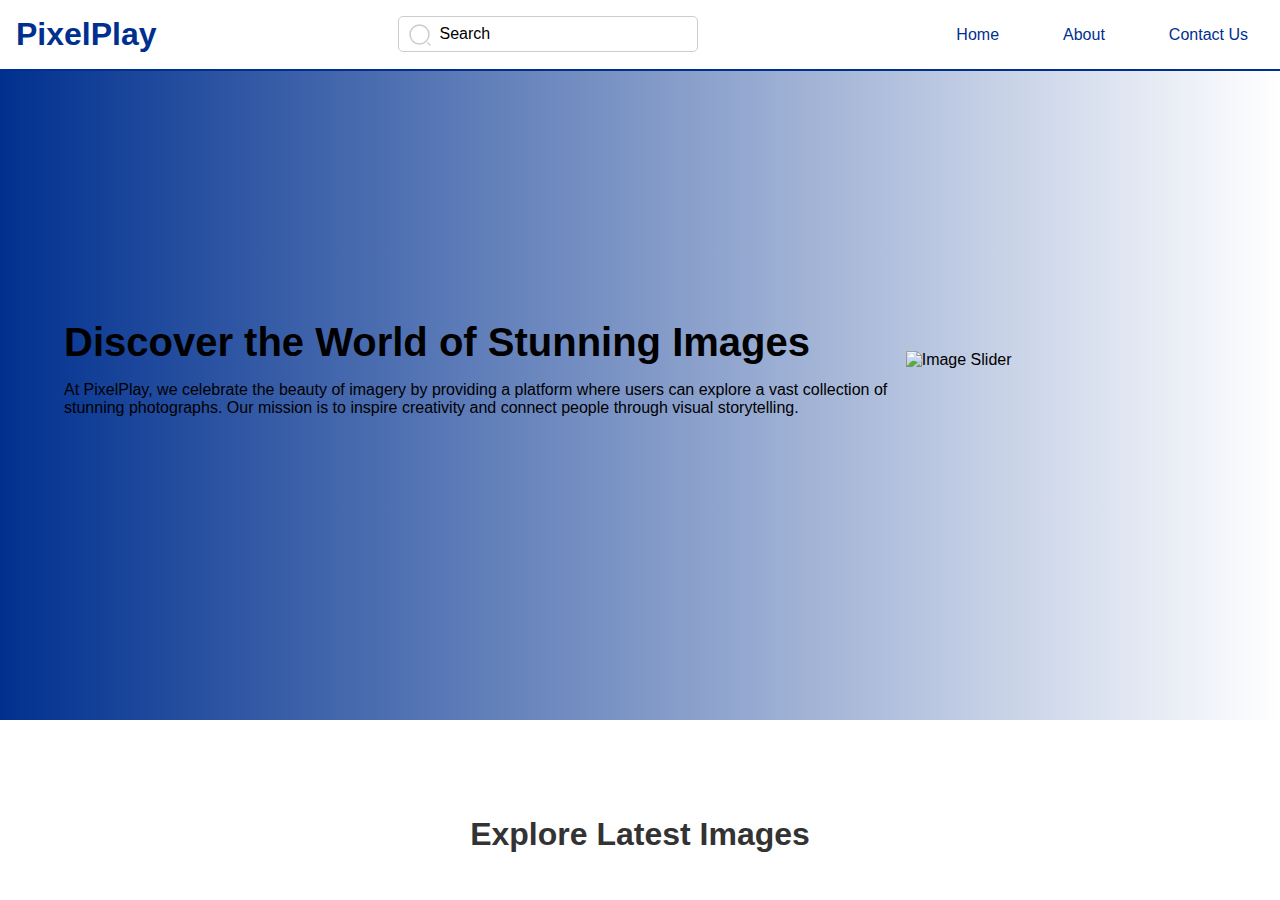
==== index.html @ 113a86f2 "pixelplay website is complete" ====
<!DOCTYPE html>
<html lang="en">

<head>
    <meta charset="UTF-8">
    <meta name="viewport" content="width=device-width, initial-scale=1.0">
    <!-- Title of the website -->
    <title>PixelPlay</title>
    
    <!-- Link to CSS stylesheets -->
    <link rel="stylesheet" href="styles/style.css">
    <link rel="stylesheet" href="styles/style_x_1536.css">
    <link rel="stylesheet" href="styles/style_x_1280.css">
    <link rel="stylesheet" href="styles/style_x_1024.css">
    <link rel="stylesheet" href="styles/style_x_768.css">
    <link rel="stylesheet" href="styles/style_x_640.css">
    
    <!-- Favicon link -->
    <link rel="shortcut icon" href="images/fav.ico" type="image/x-icon">
    
    <!-- JavaScript file -->
    <script defer type="module" src="js/javascript.js"></script>
</head>

<body>
    <!-- Navigation bar start -->
    <header>
        <nav class="nav">
            <div class="header">PixelPlay</div>
            <div class="search-input">
                <svg class="search-icon" fill="none" height="24" viewBox="0 0 24 24" width="24">
                    <path
                        d="M11.5 21C16.7467 21 21 16.7467 21 11.5C21 6.25329 16.7467 2 11.5 2C6.25329 2 2 6.25329 2 11.5C2 16.7467 6.25329 21 11.5 21Z"
                        stroke="currentColor" stroke-linecap="round" stroke-linejoin="round" stroke-width="1.5" />
                    <path d="M22 22L20 20" stroke="currentColor" stroke-linecap="round" stroke-linejoin="round"
                        stroke-width="1.5" />
                </svg>
                <input type="search" id="searchBar" placeholder="Search">
                <div id="search-results" class="search-list"></div>
            </div>
            <div class="nav-list">
                <li><a class="same-nav" href="/">Home</a></li>
                <li><a class="same-nav" href="/about.html">About</a></li>
                <li><a class="same-nav" href="/contact.html">Contact Us</a></li>
                <button id="closemenu" type="button">
                    <img class="imgmenu" src="images/icons8-cross-100.png">
                </button>
            </div>
            <button id="hammenu" type="button"><img class="imgmenu" src="images/icons8-hamburger-menu-144.png"></button>
        </nav>
    </header>
    <!-- Navigation bar end -->

    <!-- Main section start -->
    <section class="herosection">
        <div class="section-text">
            <h1 class="section-title">Discover the World of Stunning Images</h1>
            <p class="section-p">
                At PixelPlay, we celebrate the beauty of imagery by providing a platform where users can explore a vast
                collection of stunning photographs. Our mission is to inspire creativity and connect people through visual
                storytelling.
            </p>
        </div>
        <img class="heroimg" id="sliderImage" alt="Image Slider">
    </section>
    <!-- Main section end -->

    <!-- Image Gallery start -->
    <div>
        <h1 class="image-heading">Explore Latest Images</h1>
        <section id="container-gallery">
            <div id="minibox"></div>
        </section>
    </div>
    <!-- Image Gallery end -->

    <!-- Footer section start -->
    <footer class="footer">
        <div class="footer-content">
            <div class="bottom-logo">PixelPlay</div>
            <div class="footer-content">
                <ul class="footer-list">
                    <b>Quick Links</b>
                    <li class="footer-nav"><a class="same-nav" href="/">Home</a></li>
                    <li class="footer-nav"><a class="same-nav" href="/about.html">About</a></li>
                    <li class="footer-nav"><a class="same-nav" href="/contact.html">Contact Us</a></li>
                </ul>
                <ul class="footer-list">
                    <b>Follow Us</b>
                    <li class="footer-nav"><a class="same-nav" href="https://www.instagram.com/prabhakar_rathore/">Instagram</a></li>
                    <li class="footer-nav"><a class="same-nav" href="https://www.linkedin.com/in/prabhakar-rathore-3194192a2?utm_source=share&utm_campaign=share_via&utm_content=profile&utm_medium=android_app">LinkedIn</a></li>
                </ul>
            </div>
        </div>
        <a id="back" href="#top">↑</a>
    </footer>
    <!-- Footer section end -->
</body>

</html>
---- styles/style.css ----
/* reset body */
* {
    margin: 0;
    padding: 0;
    font-family: 'Gill Sans', 'Gill Sans MT', Calibri, 'Trebuchet MS', sans-serif;
    animation: smoothscroll 0.5s;
}

/* root color */
:root {
    --primary-color: #00308F;
    --secondary-color: #fff;
    --tertiary-color: #000;
    --quaternary-color: #f9f9f9;
}

/* ----------------------------------------------------------------------------------------------------------- */
/* Navigation bar css start*/
.nav {
    display: flex;
    justify-content: space-around;
    flex-wrap: wrap;
    background-color: var(--secondary-color);
    padding: 1rem 0;
    border-bottom: 2px solid var(--primary-color);
    position: fixed;
    width: 100%;
}

.same-nav {
    text-decoration: none;
    color: var(--primary-color);
    border-bottom: 2px solid var(--secondary-color);
}

.same-nav:hover {
    border-bottom: 2px solid var(--primary-color);
}

/* header pixel play css */
.header {
    color: var(--primary-color);
    font-weight: bolder;
    padding:0 1rem;
    font-size: 2rem;
}

#closemenu,
#hammenu {
    display: none;
}


/* Input Styles */
/* Container styling */
.search-input {
    position: relative;
    width: 300px;
    margin: 0 auto;
}

/* Search icon styling */
.search-icon {
    position: absolute;
    top: 50%;
    left: 10px;
    transform: translateY(-50%);
    pointer-events: none;
    color: #ccc;
}

/* Input styling */
.search-input input[type="search"] {
    width: 100%;
    padding: 8px 12px 8px 40px;
    font-size: 16px;
    border: 1px solid #ccc;
    border-radius: 5px;
    outline: none;
    box-sizing: border-box;
}


/* Suggestions container styling */
.search-list {
    position: absolute;
    top: 100%;
    left: 0;
    right: 0;
    background: white;
    z-index: 1000;
    max-height: 200px;
    overflow-y: auto;
    box-sizing: border-box;
    border-radius: 0 0 5px 5px;
}

/* Suggestion item styling */
.search-list div {
    padding: 20px;
    cursor: pointer;
    font-size: 14px;
}
.search-list p{
    padding:3px 20px;
    cursor: pointer;
    font-size: 14px;
}

.search-list div:hover {
    background-color: #f0f0f0;
}


/* navigation css end */
::placeholder {
    color: black;
    opacity: 1;
    /* Firefox */
}

::-ms-input-placeholder {
    /* Edge 12-18 */
    color: black;
}

.nav-list {
    display: flex;
    justify-content: center;
    align-items: center;
    gap: 4rem;
    padding: 0 2rem;
    list-style-type: none;
}

/* navigation css end */

/* ---------------------------------------------------------------------------------------------------------------------- */

/* main section start */
.herosection {
    height: 45rem;
    display: flex;
    justify-content: center;
    background: linear-gradient(to right, var(--primary-color), var(--secondary-color));
    align-items: center;
    flex-direction: row;
    padding: 0 4rem 0rem 4rem;
}

.hammenu {
    display: none;
}

.heroimg {
    width: 50%;
    object-fit: contain;
}

.section-text {
    color: var(--tertiary-color);
    font: 1em sans-serif;
    text-align: left;
}

.section-title {
    font-size: 2.5rem;
    font-weight: bold;
    text-align: left;
    padding: 1rem 0;
    color: black;
}

.section-p {
    text-align: left;
    color: black;
}

/* main section end */
/* --------------------------------------------------------------------------------------------------------------------------------- */
/* images section start */


img {
    width: 100%;
    padding: 5px 0px;
}

/* Image section end */
/* --------------------------------------------------------------------------------------------------------------------------------- */
/* Footer section start */
.footer {
    border: 2px solid var(--primary-color);
    margin: 3rem;
    color: black;
}

.footer-content {
    display: flex;
    justify-content: space-around;
    margin: 20px;
}

.footer-list {
    list-style-type: none;
    padding: 20px;
}

.footer-nav {
    margin-bottom: .7rem;
    margin-top: 0.2rem;
}

#back {
    display: none;
    height: 1.5rem;
    width: 1.5rem;
    text-align: center;
    justify-content: center;
    text-decoration: none;
    position: fixed;
    right: 1.5rem;
    bottom: 1rem;
    background-color: var(--primary-color);
    color: var(--tertiary-color);
    border-radius: 50%;
    padding: .5rem;
}


.bottom-logo {
    display: flex;
    justify-content: center;
    font-size: 2rem;
    margin-top: 2rem;
    color: var(--primary-color);
    font-weight: bold;
}

/* Footer section  end */
/* --------------------------------------------------------------------------------------------------------------------------------- */
/* Gallery.html && index.html */

.image-heading {
    padding-top: 6rem;
    text-align: center;
    font-size: 2rem;
    flex-wrap: wrap;
}

#minibox {
    flex-wrap: wrap;
}

#container-gallery {
    display: flex;
    justify-content: center;
    margin: 2rem 0% 0 10%;
    width: 80%;
}

.pagination-container {
    display: flex;
    justify-content: center;
    flex-direction: column;
    gap: 20px;
    max-width: 400px;
    margin: 0 auto;
}

.pagination {
    display: flex;
    gap: 5px;
    justify-content: center;
    flex-wrap: wrap;
}

.pagination button,
.pagination span {
    border: 1px solid #ddd;
    padding: 8px 12px;
    cursor: pointer;
    border-radius: 5px;
    background-color: #f0f0f0;
    transition: background-color 0.3s, color 0.3s;
    font-size: 14px;
}

.pagination button.active {
    background-color: var(--primary-color);
    color: white;
}

.pagination button:hover {
    background-color: var(--primary-color);
    color: white;
}

/* --------------------------------------------------------------------------------------------------------------------------------- */
/* About Section && Location Section */

.container {
    height: 25rem;
    display: flex;
    flex-direction: column;
    justify-content: center;
    align-items: center;
}

/* Hero Section */
.hero {
    display: flex;
    justify-content: center;
    align-items: center;
    flex-direction: row;
    padding: 4rem;
    gap: 3rem;
    background: linear-gradient(to right, var(--primary-color), var(--secondary-color));
    color: #3e4654;
}

.about {
    display: flex;
    justify-content: center;
    align-items: center;
    flex-direction: row;
    padding: 4rem;
    gap: 3rem;
    color: #3e4654;
}

iframe {
    width: 50%;
    height: 100%;
}


/* --------------------------------------------------------------------------------------------------------------------------------- */
/* contact.html */

.form-container {
    margin: 10rem 2rem;
    display: flex;
    flex-direction: column;
    justify-content: center;
    padding: 3rem;
    background-color: var(--secondary-color)fff;
    border-radius: 8px;
    box-shadow: 0px 15px 20px var(--primary-color);
}

h1 {
    text-align: center;
    color: #333;
}

form {
    display: flex;
    flex-direction: column;
    gap: 15px;
}

label {
    font-weight: bold;
    color: #555;
}

input,
textarea {
    width: 100%;
    padding: 10px;
    border: 1px solid #ccc;
    border-radius: 4px;
    font-size: 14px;
}

/* input:focus,
textarea:focus {
    border-color: var(--primary-color);
    outline: none;
    box-shadow: 0 5px 5px var(--primary-color);
} */

textarea {
    resize: vertical;
    min-height: 100px;
}

button {
    padding: 10px;
    background-color: var(--primary-color);
    color: var(--tertiary-color);
    border: none;
    border-radius: 4px;
    font-size: 16px;
    cursor: pointer;
    transition: background-color 0.3s;
}

button:hover {
    background-color: var(--primary-color);
}
---- styles/style_x_1536.css ----
@media (max-width: 1536px) {
    #minibox {
        columns: 4;  
        flex-wrap: wrap;
    }
}
---- styles/style_x_1280.css ----
@media (max-width: 1280px) {
    #minibox {
        columns: 3;
        flex-wrap: wrap;
    }
}
---- styles/style_x_1024.css ----
@media (max-width: 1024px) {
    #minibox {
        columns: 2;  
        flex-wrap: wrap;
    }
}
---- styles/style_x_768.css ----
@media (max-width: 768px) {
    #minibox {
        columns: 1;
        flex-wrap: wrap;
    }

    .nav {
        position: relative;
    }

    .nav-list {
        display: none;
        width: 100%;
        padding: 1rem 0;
        top: 0;
        justify-content: center;
        align-items: center;
        flex-direction: column;
        position: absolute;
        background-color: #fff;
        border-radius: 0 0 1rem 1rem;
        z-index: 1;
    }


    #closemenu,
    #hammenu {
        display: block;
        border: none;
        cursor: pointer;
        background: none;
    }

    .header {
        padding: .5rem 1rem;
        font-size: 1.5rem;
    }

    .imgmenu {
        width: 1.5rem;
    }

    /* Input Styles */
    /* Container styling */
    .search-input {
        position: relative;
        width: 200px;
        margin: 0 auto;
    }

    /* Search icon styling */
    .search-icon {
        position: absolute;
        top: 50%;
        left: 10px;
        transform: translateY(-90%);
        pointer-events: none;
        color: #ccc;
    }

    /* Input styling */
    .search-input input[type="search"] {
        width: 100%;
        padding: 8px 12px 8px 40px;
        font-size: 16px;
        border: 1px solid #ccc;
        border-radius: 5px;
        outline: none;
        box-sizing: border-box;
    }


    /* Suggestions container styling */
    .search-list {
        position: absolute;
        top: 100%;
        left: 0;
        right: 0;
        background: white;
        z-index: 1000;
        max-height: 200px;
        overflow-y: auto;
        box-sizing: border-box;
        border-radius: 0 0 5px 5px;
    }

    /* Suggestion item styling */
    .search-list div {
        padding: 20px;
        cursor: pointer;
        font-size: 14px;
    }

    .search-list p {
        padding: 3px 20px;
        cursor: pointer;
        font-size: 14px;
    }

    .search-list div:hover {
        background-color: #f0f0f0;
    }

    .herosection {
        height: 55rem;
        display: flex;
        justify-content: center;
        align-items: center;
        flex-direction: column;
    }

    .heroimg {
        width: 100%;
        padding: 1rem 3rem;
    }

    .section-text {
        color: #000;
        font: 1em sans-serif;
        text-align: left;
    }

    .section-title {
        font-size: 3rem;
        font-weight: bold;
        text-align: left;
        color: black;
    }

    .section-p {
        text-align: left;
        color: black;
        padding: 1rem 0;
    }

    .image-section {
        text-align: center;
        font-size: 2rem;
    }

    #container {
        flex-wrap: wrap;
    }

    img {
        width: 100%;
    }

    .hero {
        display: flex;
        flex-direction: column;
        background: linear-gradient(to right, var(--primary-color), var(--secondary-color));
        color: #3e4654;
    }

    .about {
        display: flex;
        flex-direction: column;
        color: #3e4654;
    }

    iframe {
        width: 100%;
        height: 100%;
    }
}
---- styles/style_x_640.css ----
@media (max-width: 640px) {
    #container-gallery {
        padding: 0;
    }
    #minibox {
        columns: 1;
        flex-wrap: wrap;
        display: flex;
        justify-content: center;
    }
    .footer {
        border: 2px solid #00308F;
        height: 100%;
        margin: 3rem;
        color: black;
    }

    .footer-content {
        display: flex;
        justify-content: center;
        flex-direction: column;
    }

    .footer-list {
        list-style-type: none;
        text-align: center;
        padding: 20px;
    }

    .footer-nav {
        margin-bottom: .7rem;
        margin-top: 0.2rem;
    }
}
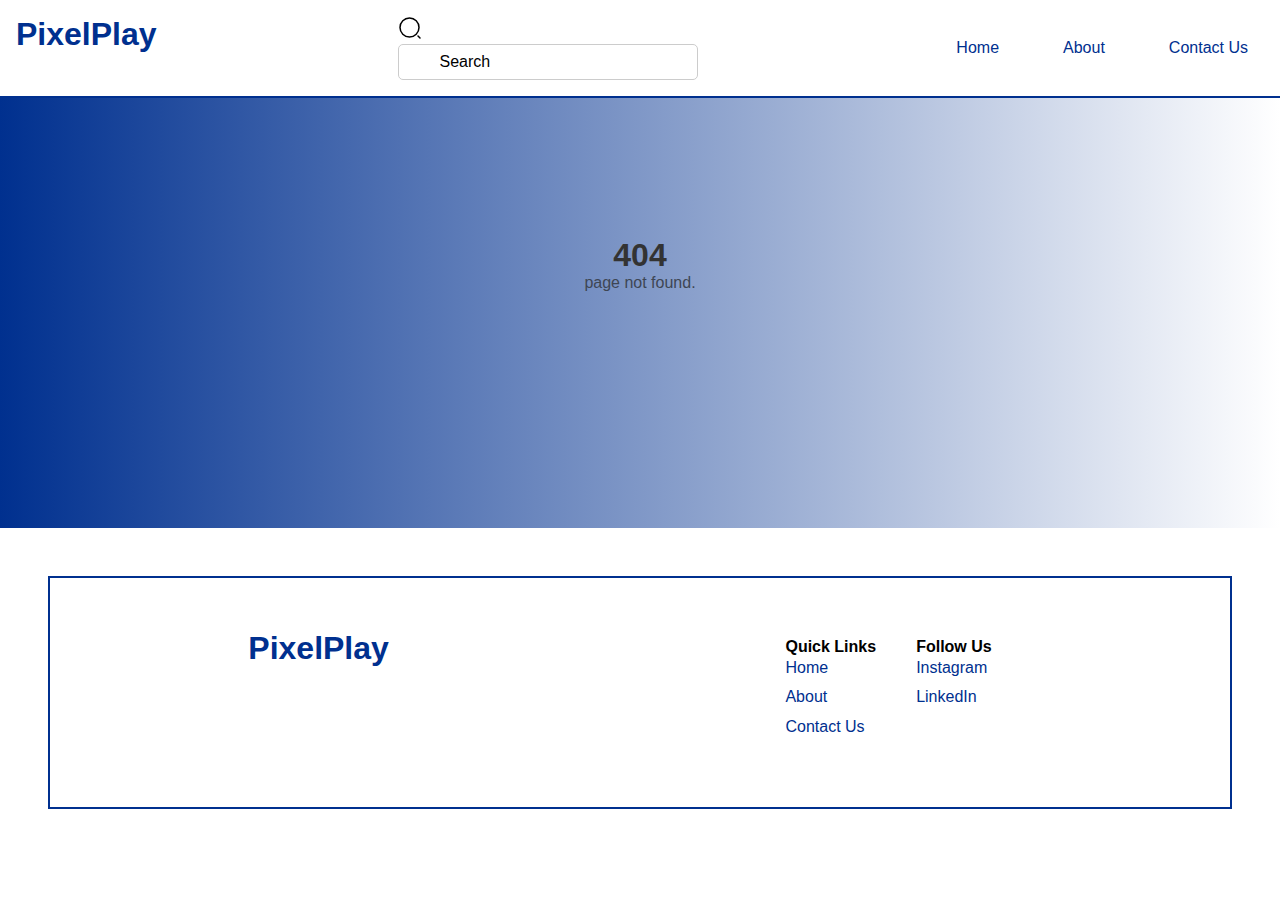
==== commit fe287cf9: "pixelplay website is complete" ====
--- a/index.html
+++ b/index.html
@@ -87,8 +87,8 @@
                 </ul>
                 <ul class="footer-list">
                     <b>Follow Us</b>
-                    <li class="footer-nav"><a class="same-nav" href="https://www.instagram.com/prabhakar_rathore/">Instagram</a></li>
-                    <li class="footer-nav"><a class="same-nav" href="https://www.linkedin.com/in/prabhakar-rathore-3194192a2?utm_source=share&utm_campaign=share_via&utm_content=profile&utm_medium=android_app">LinkedIn</a></li>
+                    <li class="footer-nav"><a class="same-nav" href="https://www.instagram.com/prabhakar_rathore/"  target="_blank">Instagram</a></li>
+                    <li class="footer-nav"><a class="same-nav" href="https://www.linkedin.com/in/prabhakar-rathore-3194192a2?utm_source=share&utm_campaign=share_via&utm_content=profile&utm_medium=android_app" target="_blank">LinkedIn</a></li>
                 </ul>
             </div>
         </div>
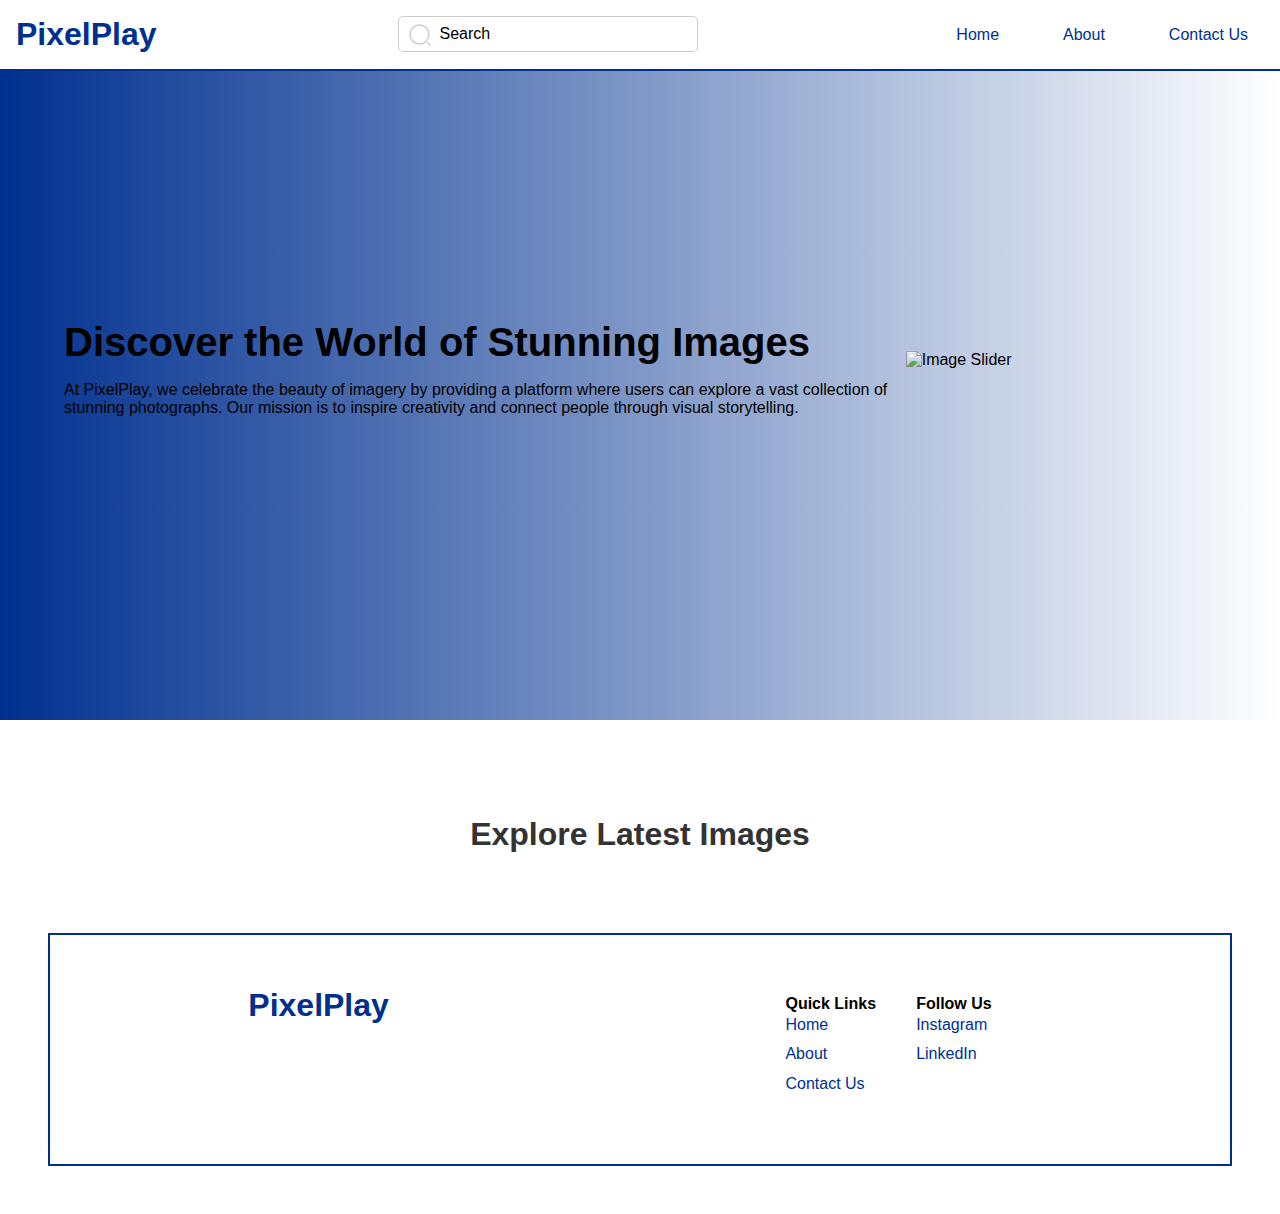
==== commit 1ac887ca: "pixelplay website is complete" ====
--- a/index.html
+++ b/index.html
@@ -39,7 +39,7 @@
                 <div id="search-results" class="search-list"></div>
             </div>
             <div class="nav-list">
-                <li><a class="same-nav" href="/">Home</a></li>
+                <li><a class="same-nav" href="/index.html">Home</a></li>
                 <li><a class="same-nav" href="/about.html">About</a></li>
                 <li><a class="same-nav" href="/contact.html">Contact Us</a></li>
                 <button id="closemenu" type="button">
@@ -81,7 +81,7 @@
             <div class="footer-content">
                 <ul class="footer-list">
                     <b>Quick Links</b>
-                    <li class="footer-nav"><a class="same-nav" href="/">Home</a></li>
+                    <li class="footer-nav"><a class="same-nav" href="/index.html">Home</a></li>
                     <li class="footer-nav"><a class="same-nav" href="/about.html">About</a></li>
                     <li class="footer-nav"><a class="same-nav" href="/contact.html">Contact Us</a></li>
                 </ul>
